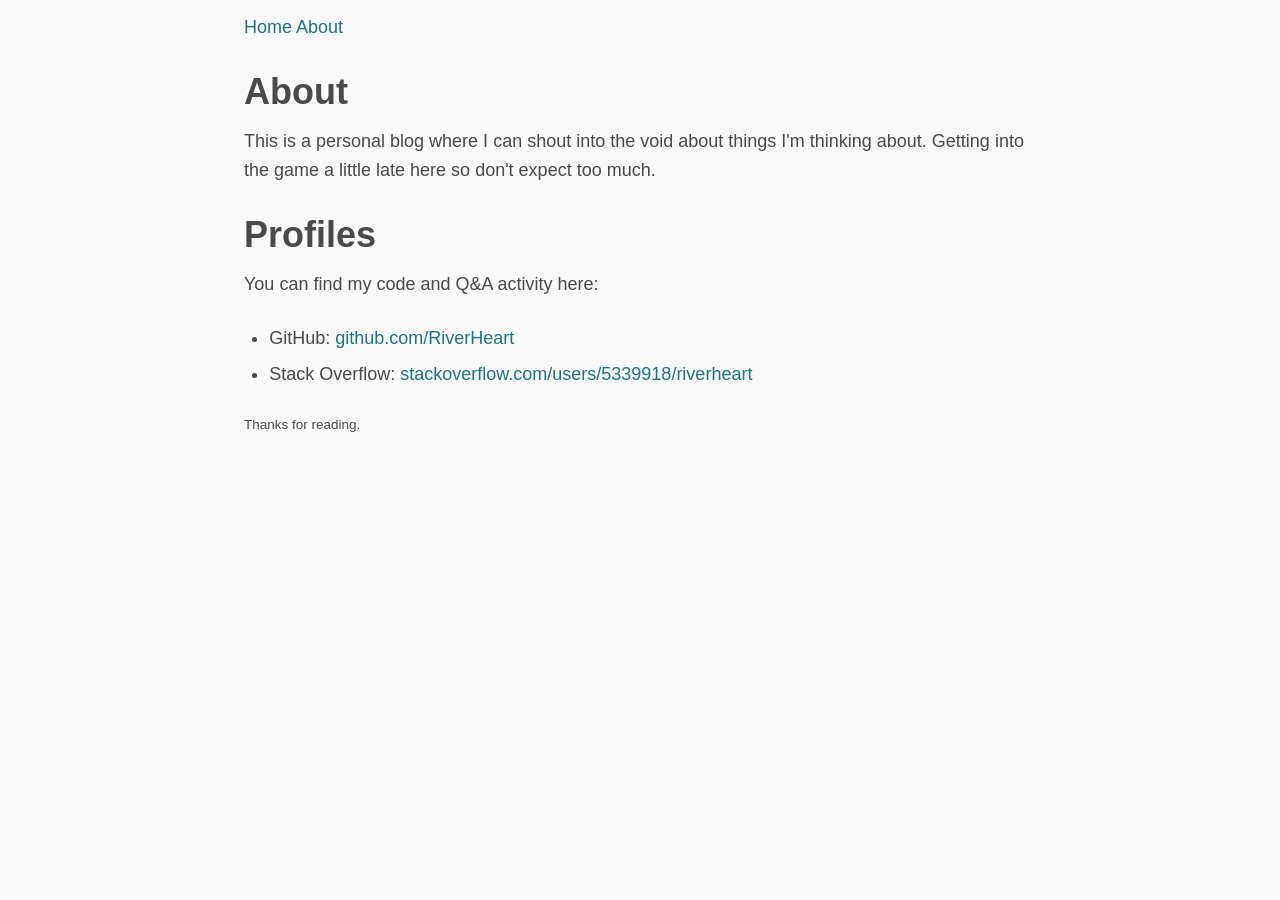
==== docs/about.html @ 572b77d3 "Remove test posts, add a real one. Add css for inline code and code boxes. Add about page" ====
<html lang="en">
    <head>
        <title>About</title>
        <link rel="stylesheet" href="../assets/css/sakura.css" type="text/css" />
        <link rel="stylesheet" href="../assets/css/custom.css" type="text/css" />
    </head>
    <body>
        <a href="./index.html">Home</a>
        <a href="./about.html">About</a>

        <main>
            <section aria-labelledby="about-heading">
                <h2 id="about-heading">About</h2>
                <p>This is a personal blog where I can shout into the void about things I'm thinking about. Getting into the game a little late here so don't expect too much.</p>
            </section>

            <section aria-labelledby="profiles-heading">
                <h2 id="profiles-heading">Profiles</h2>
                <p>You can find my code and Q&amp;A activity here:</p>
                <ul>
                    <li>
                        GitHub:
                        <a href="https://github.com/RiverHeart" target="_blank" rel="me noopener noreferrer">github.com/RiverHeart</a>
                    </li>
                    <li>
                        Stack Overflow:
                        <a href="https://stackoverflow.com/users/5339918/riverheart" target="_blank" rel="me noopener noreferrer">stackoverflow.com/users/5339918/riverheart</a>
                    </li>
                </ul>
            </section>
        </main>

        <footer>
            <small>Thanks for reading.</small>
        </footer>
    </body>
</html>
---- assets/css/sakura.css ----
/* Sakura.css v1.5.1
 * ================
 * Minimal css theme.
 * Project: https://github.com/oxalorg/sakura/
 */
/* Body */
html {
  font-size: 62.5%;
  font-family: -apple-system, BlinkMacSystemFont, "Segoe UI", Roboto, "Helvetica Neue", Arial, "Noto Sans", sans-serif;
}

body {
  font-size: 1.8rem;
  line-height: 1.618;
  max-width: 38em;
  margin: auto;
  color: #4a4a4a;
  background-color: #f9f9f9;
  padding: 13px;
}

@media (max-width: 684px) {
  body {
    font-size: 1.53rem;
  }
}
@media (max-width: 382px) {
  body {
    font-size: 1.35rem;
  }
}
h1, h2, h3, h4, h5, h6 {
  line-height: 1.1;
  font-family: -apple-system, BlinkMacSystemFont, "Segoe UI", Roboto, "Helvetica Neue", Arial, "Noto Sans", sans-serif;
  font-weight: 700;
  margin-top: 3rem;
  margin-bottom: 1.5rem;
  overflow-wrap: break-word;
  word-wrap: break-word;
  -ms-word-break: break-all;
  word-break: break-word;
}

h1 {
  font-size: 2.35em;
}

h2 {
  font-size: 2em;
}

h3 {
  font-size: 1.75em;
}

h4 {
  font-size: 1.5em;
}

h5 {
  font-size: 1.25em;
}

h6 {
  font-size: 1em;
}

p {
  margin-top: 0px;
  margin-bottom: 2.5rem;
}

small, sub, sup {
  font-size: 75%;
}

hr {
  border-color: #1d7484;
}

a {
  text-decoration: none;
  color: #1d7484;
}
a:visited {
  color: #144f5a;
}
a:hover {
  color: #982c61;
  border-bottom: 2px solid #4a4a4a;
}

ul {
  padding-left: 1.4em;
  margin-top: 0px;
  margin-bottom: 2.5rem;
}

li {
  margin-bottom: 0.4em;
}

blockquote {
  margin-left: 0px;
  margin-right: 0px;
  padding-left: 1em;
  padding-top: 0.8em;
  padding-bottom: 0.8em;
  padding-right: 0.8em;
  border-left: 5px solid #1d7484;
  margin-bottom: 2.5rem;
  background-color: #f1f1f1;
}

blockquote p {
  margin-bottom: 0;
}

img, video {
  height: auto;
  max-width: 100%;
  margin-top: 0px;
  margin-bottom: 2.5rem;
}

/* Pre and Code */
pre {
  background-color: #f1f1f1;
  display: block;
  padding: 1em;
  overflow-x: auto;
  margin-top: 0px;
  margin-bottom: 2.5rem;
  font-size: 0.9em;
}

code, kbd, samp {
  font-size: 0.9em;
  padding: 0 0.5em;
  background-color: #f1f1f1;
  white-space: pre-wrap;
}

pre > code {
  padding: 0;
  background-color: transparent;
  white-space: pre;
  font-size: 1em;
}

/* Tables */
table {
  text-align: justify;
  width: 100%;
  border-collapse: collapse;
  margin-bottom: 2rem;
}

td, th {
  padding: 0.5em;
  border-bottom: 1px solid #f1f1f1;
}

/* Buttons, forms and input */
input, textarea {
  border: 1px solid #4a4a4a;
}
input:focus, textarea:focus {
  border: 1px solid #1d7484;
}

textarea {
  width: 100%;
}

.button, button,
input[type=submit],
input[type=reset],
input[type=button],
input[type=file]::file-selector-button {
  display: inline-block;
  padding: 5px 10px;
  text-align: center;
  text-decoration: none;
  white-space: nowrap;
  background-color: #1d7484;
  color: #f9f9f9;
  border-radius: 1px;
  border: 1px solid #1d7484;
  cursor: pointer;
  box-sizing: border-box;
}
.button:hover, button:hover,
input[type=submit]:hover,
input[type=reset]:hover,
input[type=button]:hover,
input[type=file]::file-selector-button:hover {
  background-color: #982c61;
  color: #f9f9f9;
  outline: 0;
}

.button[disabled], button[disabled],
input[type=submit][disabled],
input[type=reset][disabled],
input[type=button][disabled],
input[type=file][disabled] {
  cursor: default;
  opacity: 0.5;
}
.button:focus-visible, button:focus-visible,
input[type=submit]:focus-visible,
input[type=reset]:focus-visible,
input[type=button]:focus-visible,
input[type=file]:focus-visible {
  outline-style: solid;
  outline-width: 2px;
}

textarea, select, input {
  color: #4a4a4a;
  padding: 6px 10px; /* The 6px vertically centers text on FF, ignored by Webkit */
  margin-bottom: 10px;
  background-color: #f1f1f1;
  border: 1px solid #f1f1f1;
  border-radius: 4px;
  box-shadow: none;
  box-sizing: border-box;
}
textarea:focus, select:focus, input:focus {
  border: 1px solid #1d7484;
  outline: 0;
}

input[type=checkbox]:focus {
  outline: 1px dotted #1d7484;
}

label, legend, fieldset {
  display: block;
  margin-bottom: 0.5rem;
  font-weight: 600;
}
---- assets/css/custom.css ----
body {
  max-width: 44em;
}

code {
    background-color: #e5e5e5;
    color: #333333;
    font-family: monospace;
    padding: 0.2em 0.4em;
    border-radius: 4px;
    font-size: 0.9em;
    overflow-x: visible;
    white-space: normal;
}

/* Override Sakura defaults so custom block-code styles do not conflict */
pre {
    background-color: transparent;
    padding: 0;
    overflow-x: auto;
}

pre > code {
    padding: 0;
    background-color: transparent;
    white-space: pre;
}

pre code {
    background-color: #f8fafc;
    padding: 0;
    border-radius: 0;
    display: block;
    min-width: max-content;
}

pre code .line-number {
    color: #4b5563;
    display: inline-block;
    position: sticky;
    left: 0;
    z-index: 1;
    min-width: 4ch;
    margin-right: 0;
    padding: 0 0.6em 0 0.4em;
    border-right: 1px solid #9ca3af;
    background-color: #d5dde8;
    text-align: right;
    user-select: none;
    font-variant-numeric: tabular-nums;
}
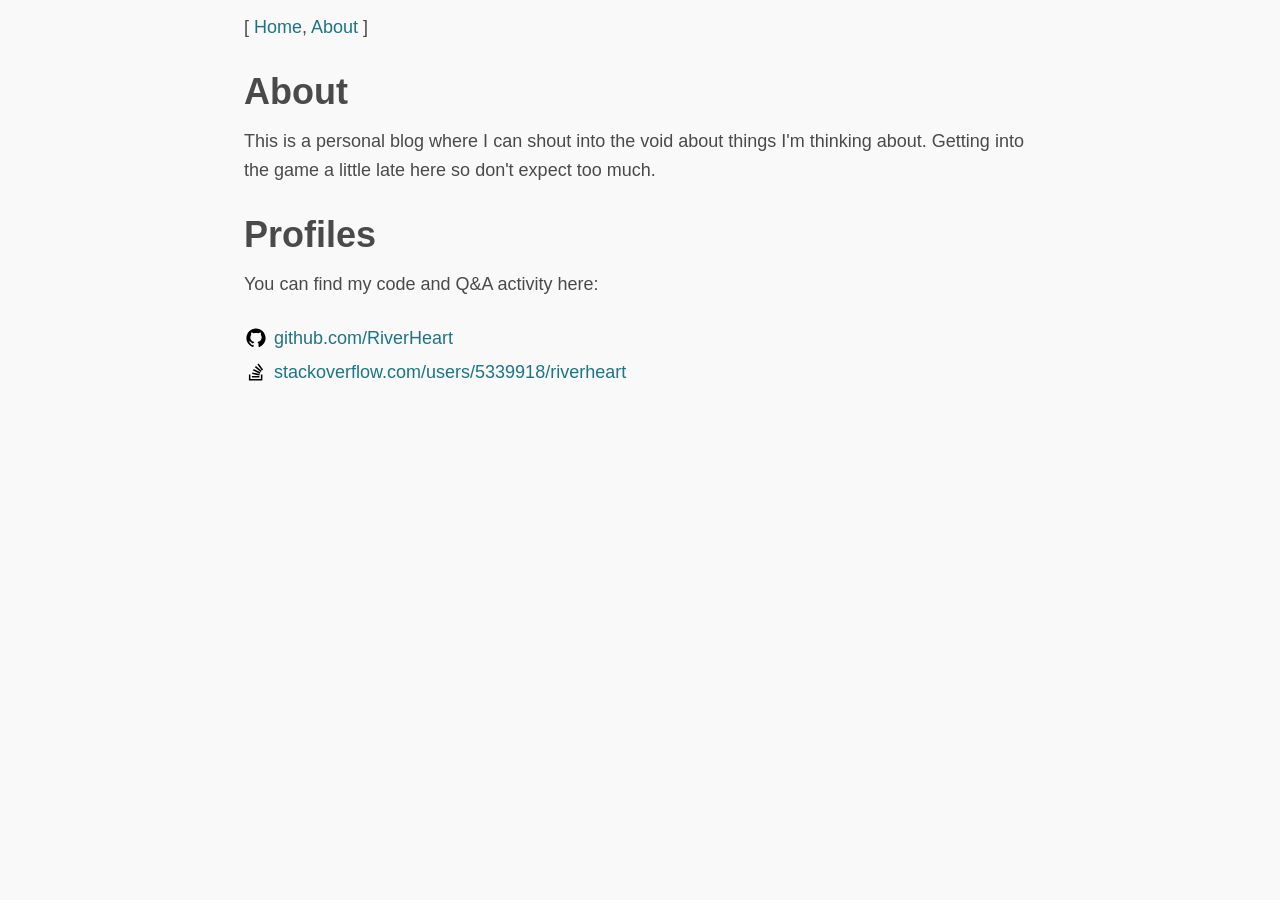
==== commit f01eb5f1: "Add icons, include date with post, tweaks" ====
--- a/docs/about.html
+++ b/docs/about.html
@@ -5,8 +5,7 @@
         <link rel="stylesheet" href="../assets/css/custom.css" type="text/css" />
     </head>
     <body>
-        <a href="./index.html">Home</a>
-        <a href="./about.html">About</a>
+        [ <a href="./index.html">Home</a>, <a href="./about.html">About</a> ]
 
         <main>
             <section aria-labelledby="about-heading">
@@ -17,21 +16,17 @@
             <section aria-labelledby="profiles-heading">
                 <h2 id="profiles-heading">Profiles</h2>
                 <p>You can find my code and Q&amp;A activity here:</p>
-                <ul>
-                    <li>
-                        GitHub:
-                        <a href="https://github.com/RiverHeart" target="_blank" rel="me noopener noreferrer">github.com/RiverHeart</a>
-                    </li>
-                    <li>
-                        Stack Overflow:
-                        <a href="https://stackoverflow.com/users/5339918/riverheart" target="_blank" rel="me noopener noreferrer">stackoverflow.com/users/5339918/riverheart</a>
-                    </li>
-                </ul>
+                <div class="profile-links">
+                    <a class="profile-link" href="https://github.com/RiverHeart" target="_blank" rel="me noopener noreferrer">
+                        <img src="../assets/icons/github-brands-solid-full.svg" alt="" width="24" height="24" aria-hidden="true" />
+                        <span>github.com/RiverHeart</span>
+                    </a>
+                    <a class="profile-link" href="https://stackoverflow.com/users/5339918/riverheart" target="_blank" rel="me noopener noreferrer">
+                        <img src="../assets/icons/stack-overflow-brands-solid-full.svg" alt="" width="24" height="24" aria-hidden="true" />
+                        <span>stackoverflow.com/users/5339918/riverheart</span>
+                    </a>
+                </div>
             </section>
         </main>
-
-        <footer>
-            <small>Thanks for reading.</small>
-        </footer>
     </body>
 </html>
--- a/assets/css/custom.css
+++ b/assets/css/custom.css
@@ -1,5 +1,12 @@
 body {
   max-width: 44em;
+}
+
+.post-datetime {
+        text-align: center;
+        color: #6b7280;
+        font-size: 0.9em;
+        margin-top: -0.8rem;
 }
 
 code {
@@ -48,4 +55,28 @@
     text-align: right;
     user-select: none;
     font-variant-numeric: tabular-nums;
+}
+
+.profile-links {
+    display: flex;
+    flex-direction: column;
+    gap: 0.5rem;
+    margin-bottom: 2.5rem;
+}
+
+.profile-link {
+    display: inline-flex;
+    align-items: center;
+    gap: 0.6rem;
+    width: fit-content;
+    border-bottom: none;
+}
+
+.profile-link:hover {
+    border-bottom: none;
+}
+
+.profile-link img {
+    margin: 0;
+    display: block;
 }
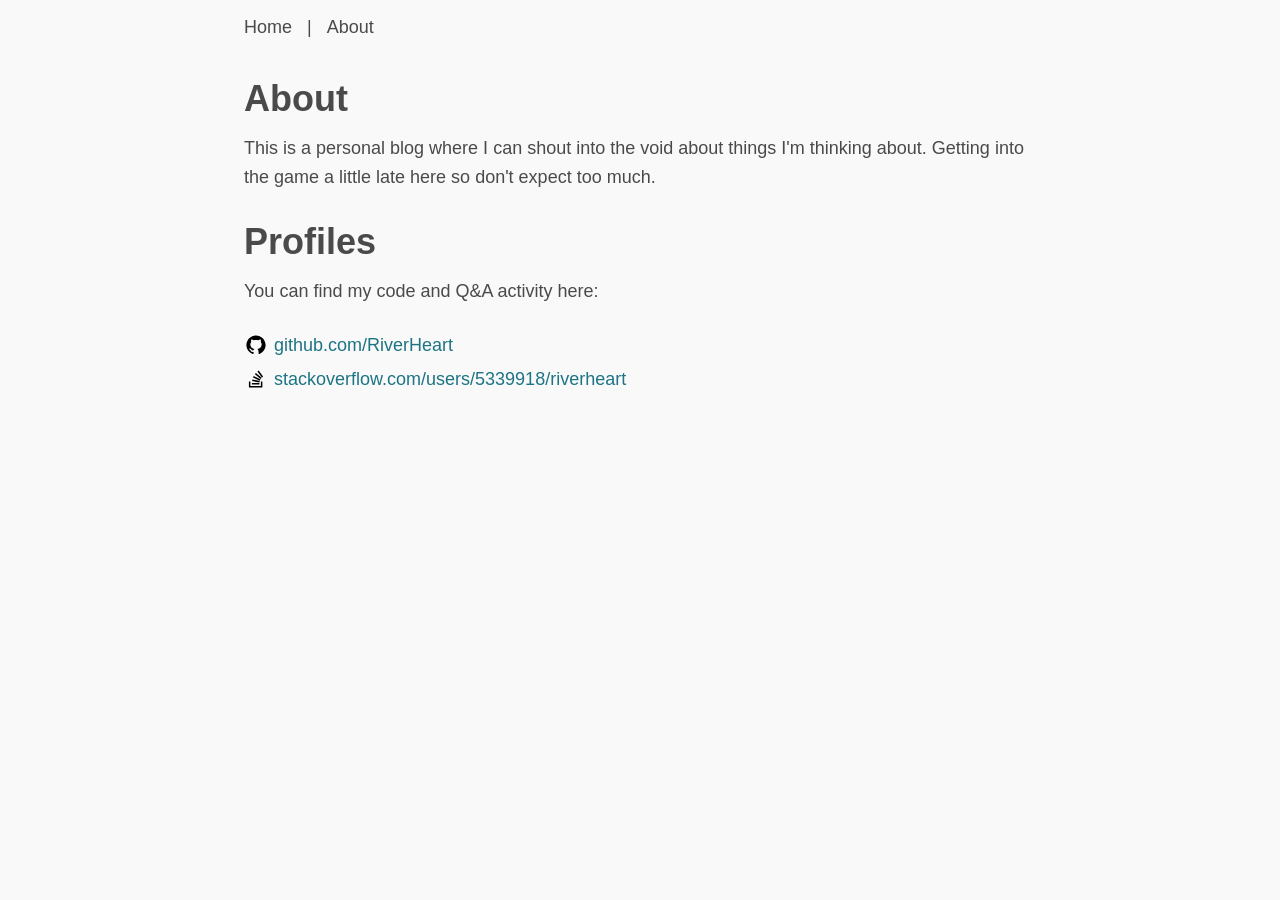
==== commit c24d48ed: "Fix codeblock formatting" ====
--- a/docs/about.html
+++ b/docs/about.html
@@ -5,7 +5,12 @@
         <link rel="stylesheet" href="../assets/css/custom.css" type="text/css" />
     </head>
     <body>
-        [ <a href="./index.html">Home</a>, <a href="./about.html">About</a> ]
+        <nav aria-label="Main Navigation">
+            <ul class="nav-list-inline">
+                <li><a href="./index.html">Home</a></li>
+                <li><a href="./about.html">About</a></li>
+            </ul>
+        </nav>
 
         <main>
             <section aria-labelledby="about-heading">
--- a/assets/css/custom.css
+++ b/assets/css/custom.css
@@ -79,4 +79,98 @@
 .profile-link img {
     margin: 0;
     display: block;
+}
+
+/*
+MARK: NAVBAR
+Navigation list styles for inline display
+*/
+
+.nav-list-inline {
+    list-style: none;
+    padding: 0;
+    margin: 0;
+    display: flex;
+    flex-direction: row;
+    gap: 0.5rem;
+    margin-bottom: 2.5rem;
+}
+
+.nav-list-inline a {
+    text-decoration: none;
+    color: inherit;
+}
+
+.nav-list-inline li + li:before {
+    content: " | ";
+    padding: 0 10px;
+}
+
+/* 
+MARK: MD ALERTS
+Custom block styles for Markdown alerts
+*/
+
+.markdown-alert {
+    padding: 16px;
+    margin-bottom: 16px;
+    border-left: 4px solid;
+    background-color: transparent;
+}
+
+.markdown-alert p {
+    margin: 0;
+}
+
+.markdown-alert-title {
+    display: flex;
+    align-items: center;
+    font-size: 14px;
+    font-weight: 600;
+    margin-bottom: 4px;
+    gap: 8px;
+}
+
+.markdown-alert-title svg {
+    fill: currentColor;
+}
+
+.markdown-alert-caution {
+    border-left-color: #c93c37;
+}
+
+.markdown-alert-caution .markdown-alert-title {
+    color: #c93c37;
+}
+
+.markdown-alert-important {
+    border-left-color: #986ee2;
+}
+
+.markdown-alert-important .markdown-alert-title {
+    color: #986ee2;
+}
+
+.markdown-alert-warning {
+    border-left-color: #c69026;
+}
+
+.markdown-alert-warning .markdown-alert-title {
+    color: #c69026;
+}
+
+.markdown-alert-tip {
+    border-left-color: #57ab5a;
+}
+
+.markdown-alert-tip .markdown-alert-title {
+    color: #57ab5a;
+}
+
+.markdown-alert-note {
+    border-left-color: #478be6;
+}
+
+.markdown-alert-note .markdown-alert-title {
+    color: #478be6;
 }
